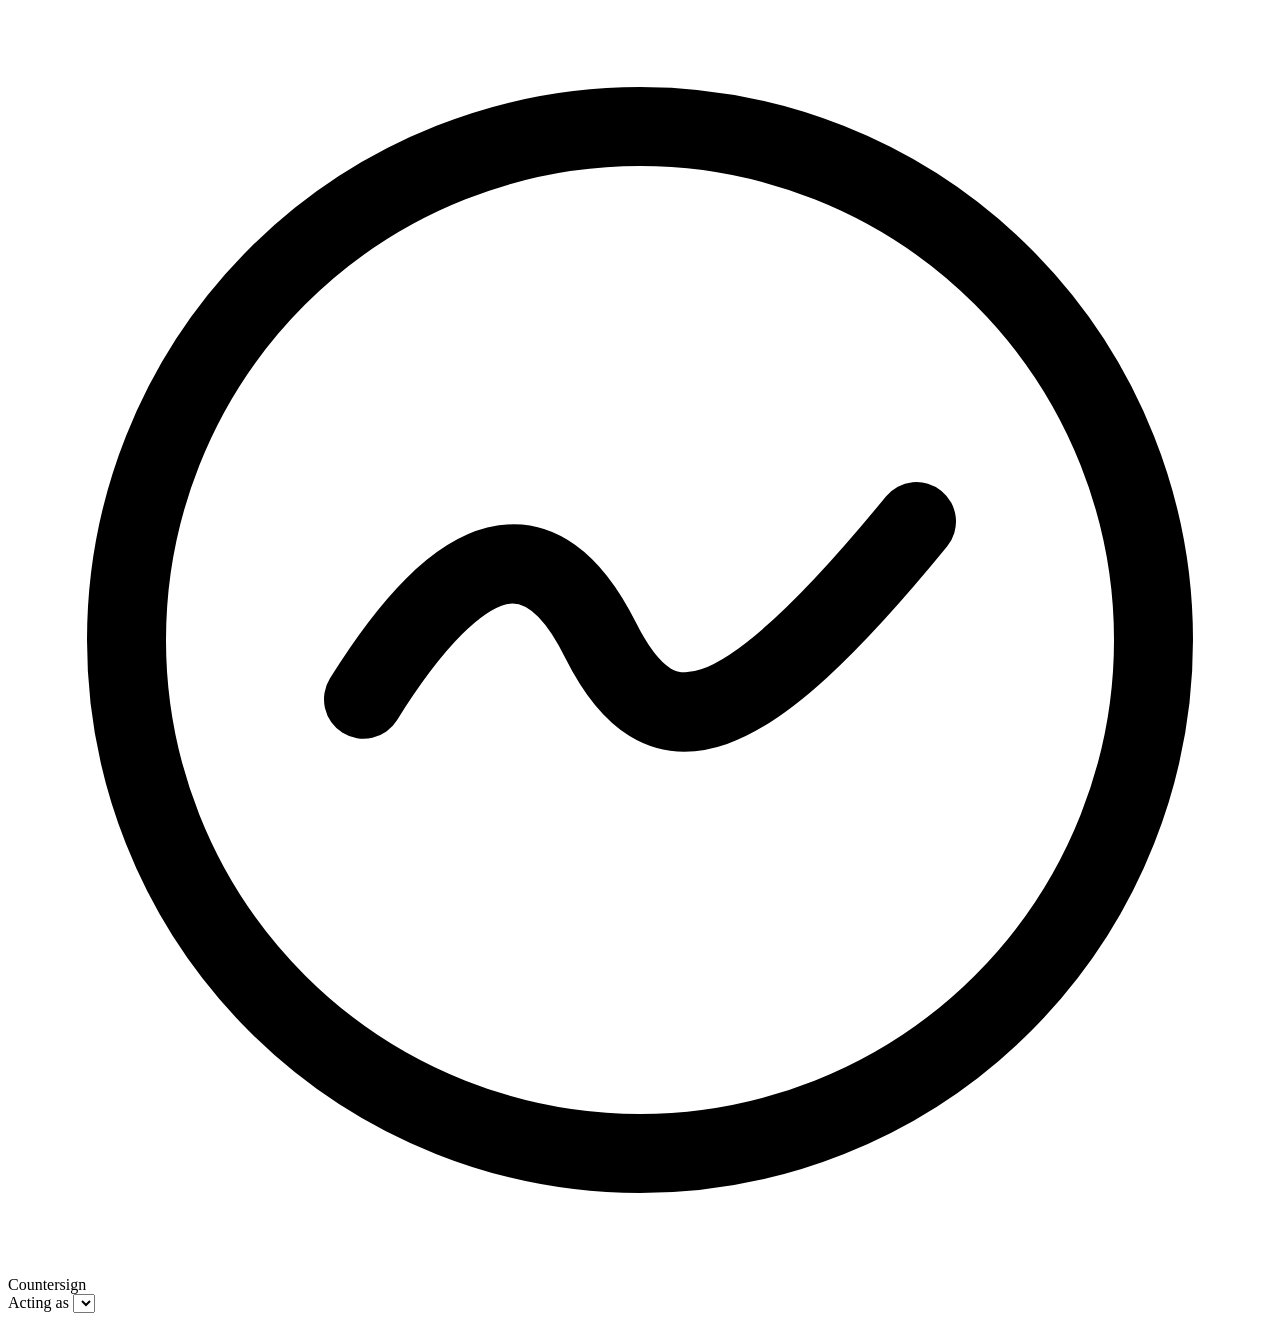
==== src/countersign/web/index.html @ 4e17fece "HTTP API, consultant console and terminal demo Co-Authored-By: Claude Opus 5.5 <noreply@anthropic.co" ====
<!doctype html>
<html lang="en">
<head>
  <meta charset="utf-8">
  <meta name="viewport" content="width=device-width, initial-scale=1">
  <title>Countersign</title>
  <link rel="preconnect" href="https://fonts.googleapis.com">
  <link rel="preconnect" href="https://fonts.gstatic.com" crossorigin>
  <link href="https://fonts.googleapis.com/css2?family=IBM+Plex+Mono:wght@400;500&family=IBM+Plex+Sans:ital,wght@0,400;0,500;0,600;1,400&family=Newsreader:ital,opsz,wght@1,6..72,400;1,6..72,500&display=swap" rel="stylesheet">
  <link rel="stylesheet" href="/static/styles.css">
</head>
<body>
  <header class="topbar">
    <div class="brand">
      <svg class="brand-mark" viewBox="0 0 32 32" aria-hidden="true">
        <circle cx="16" cy="16" r="13" fill="none" stroke="currentColor" stroke-width="2"/>
        <path d="M9 17.5c2.5-4 4.5-4.5 6-1.5s3.5 2.5 8-3" fill="none" stroke="currentColor" stroke-width="2" stroke-linecap="round"/>
      </svg>
      <span>Countersign</span>
    </div>
    <div class="matter" id="matter"></div>
    <div class="topbar-right">
      <label class="acting">
        <span>Acting as</span>
        <select id="user-select" aria-label="Acting as"></select>
      </label>
      <label class="demo" id="demo-reset" hidden>
        <span>Demo</span>
        <select id="reset-select" aria-label="Reset demo to a stage"></select>
      </label>
    </div>
  </header>

  <div class="layout" id="layout">
    <nav class="rail" id="rail" aria-label="Milestones"></nav>
    <main class="work" id="work" tabindex="-1"></main>
    <aside class="side" id="side"></aside>
  </div>

  <div class="toast" id="toast" role="status" aria-live="polite"></div>
  <script src="/static/app.js"></script>
</body>
</html>
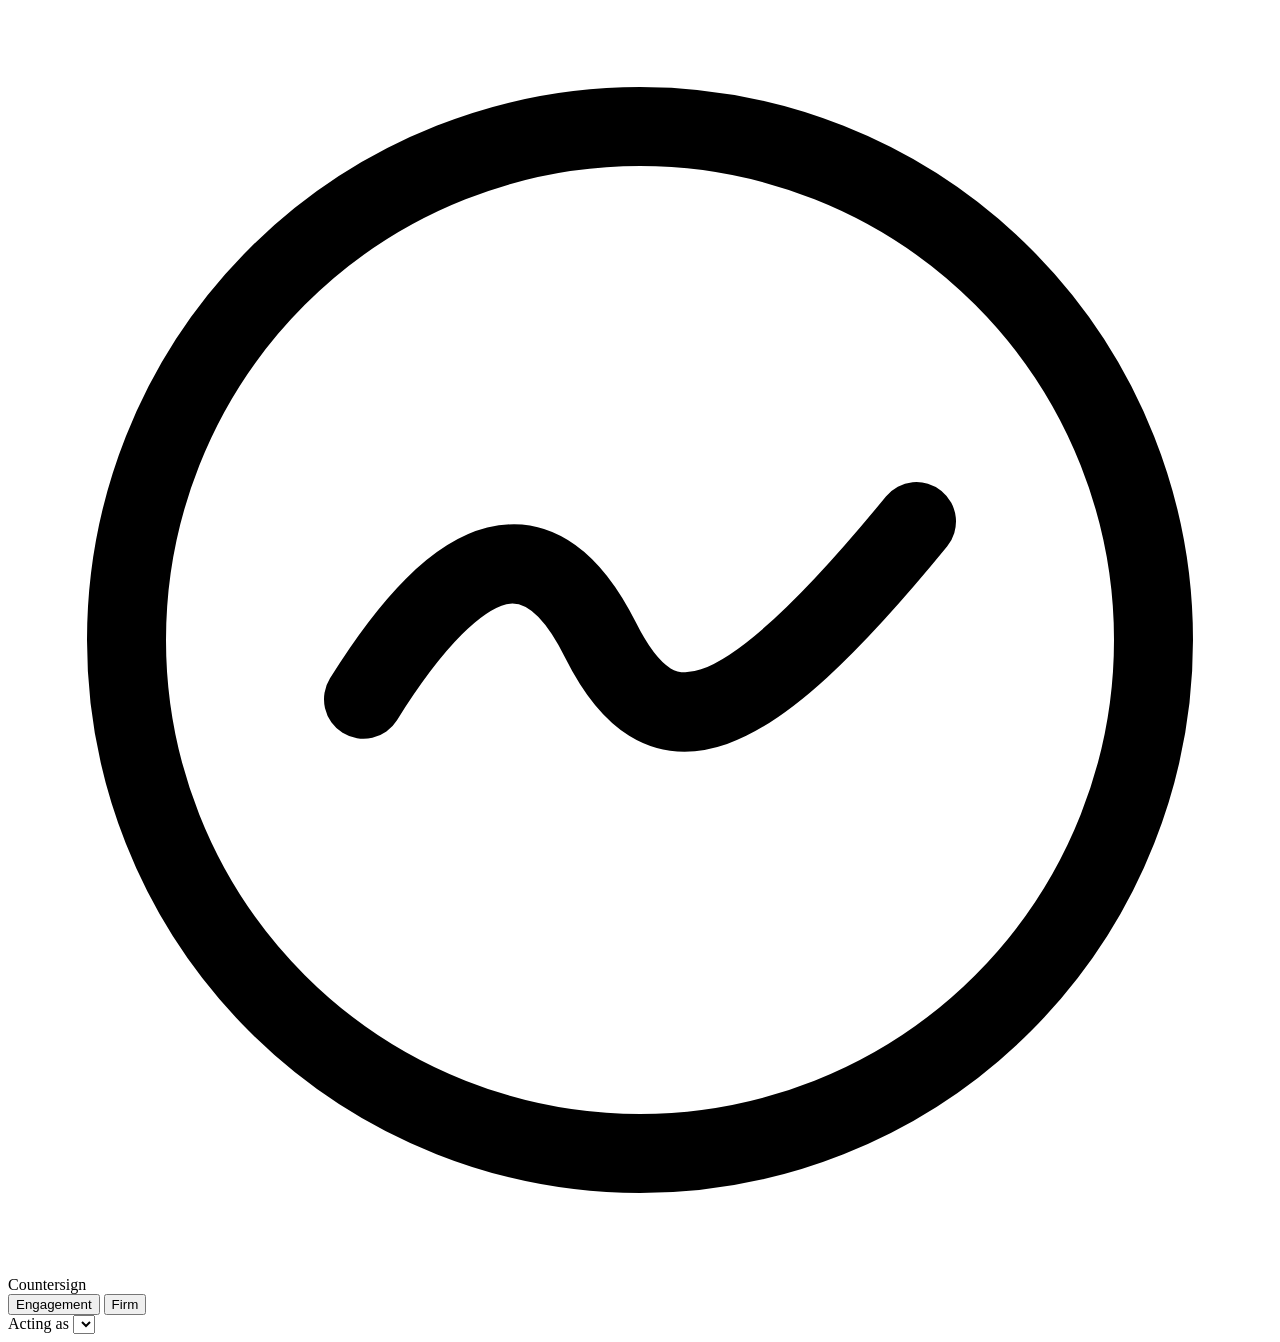
==== commit 8c6a1340: "API and console: Firm view with live quote builder and guardrails, pricing step, Signature step Co-A" ====
--- a/src/countersign/web/index.html
+++ b/src/countersign/web/index.html
@@ -18,6 +18,10 @@
       </svg>
       <span>Countersign</span>
     </div>
+    <nav class="tabs" id="tabs" aria-label="Views">
+      <button type="button" data-view="engagement" aria-pressed="true">Engagement</button>
+      <button type="button" data-view="firm" aria-pressed="false">Firm</button>
+    </nav>
     <div class="matter" id="matter"></div>
     <div class="topbar-right">
       <label class="acting">
